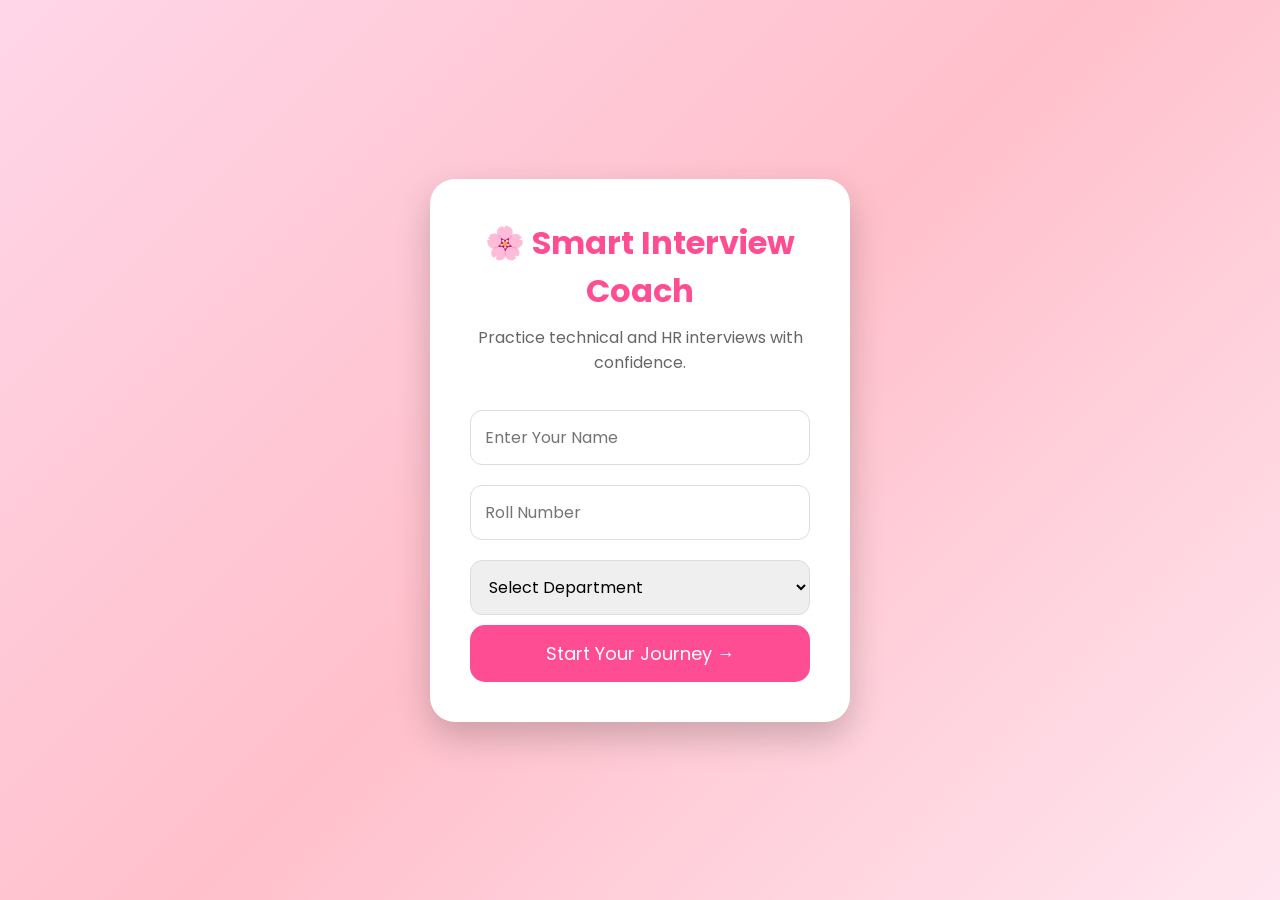
==== index.html @ 8d35fbb5 "updt2" ====
<!DOCTYPE html>
<html lang="en">
<head>
<meta charset="UTF-8">
<meta name="viewport" content="width=device-width, initial-scale=1.0">
<title>Smart Interview Coach</title>

<link rel="stylesheet" href="style.css">
<link rel="preconnect" href="https://fonts.googleapis.com">
<link href="https://fonts.googleapis.com/css2?family=Poppins:wght@300;400;600;700&display=swap" rel="stylesheet">
</head>

<body>

<div class="container">

<div class="card">

<h1>🌸 Smart Interview Coach</h1>

<p class="subtitle">
Practice technical and HR interviews with confidence.
</p>
<input type="text" id="username" placeholder="Enter Your Name">

<input type="text" id="roll" placeholder="Roll Number">

<select id="department">

<option>Select Department</option>

<option>AIML</option>

<option>CSE</option>

<option>ECE</option>

<option>EEE</option>

<option>IT</option>

</select>

<button onclick="startInterview()">
Start Your Journey →
</button>

</div>

</div>

<script src="script.js"></script>

</body>
</html>
---- style.css ----
*{
margin:0;
padding:0;
box-sizing:border-box;
font-family:'Poppins',sans-serif;
}

body{

background:linear-gradient(135deg,#ffd6e8,#ffc0cb,#ffe6f0);

height:100vh;

display:flex;

justify-content:center;

align-items:center;

}

.container{

width:100%;

display:flex;

justify-content:center;

}

.card{

background:white;

width:420px;

padding:40px;

border-radius:25px;

box-shadow:0 15px 35px rgba(0,0,0,.2);

text-align:center;

animation:fade .8s;

}

@keyframes fade{

from{

opacity:0;

transform:translateY(30px);

}

to{

opacity:1;

transform:translateY(0);

}

}

h1{

color:#ff4d94;

margin-bottom:10px;

}

.subtitle{

margin-bottom:25px;

color:#666;

}

input,select{

width:100%;

padding:14px;

margin:10px 0;

border-radius:12px;

border:1px solid #ddd;

font-size:16px;

}

button{

width:100%;

padding:15px;

background:#ff4d94;

border:none;

border-radius:15px;

font-size:18px;

color:white;

cursor:pointer;

transition:.3s;

}

button:hover{

background:#ff1a75;

transform:scale(1.03);

}
/* Dashboard */


.navbar{
    position:fixed;
    top:0;
    left:0;
    width:100%;
    height:70px;
    background:#ff4d94;
    display:flex;
    justify-content:space-between;
    align-items:center;
    padding:0 40px;
    box-sizing:border-box;
    z-index:1000;
    box-shadow:0 4px 15px rgba(0,0,0,.2);
}

.navbar h2{
    color:white;
    margin:0;
}

.navbar ul{
    display:flex;
    gap:25px;
    list-style:none;
    margin:0;
}

.navbar ul li a{
    color:white;
    text-decoration:none;
    font-weight:600;
    transition:.3s;
}

.navbar ul li a:hover{
    color:#ffe5f2;
}
.navbar ul{

display:flex;

gap:20px;

list-style:none;

}


.dashboard{
    margin-top:100px;
    padding:40px;
}

.cards{
    display:grid;
    grid-template-columns:repeat(4, 1fr);
    gap:20px;
    width:100%;
    max-width:1300px;
    margin:40px auto;
}

.card-box{
    background:white;
    padding:25px;
    border-radius:20px;
    text-align:center;
    box-shadow:0 8px 20px rgba(0, 0, 0, 0.15);
    width:100%;
}

.card-box:hover{

transform:translateY(-10px);

}

.card-box button{

margin-top:15px;

}

.interview-box{

width:700px;

margin:60px auto;

background:white;

padding:40px;

border-radius:25px;

box-shadow:0 10px 30px rgba(0,0,0,.15);

text-align:center;

}

#question{

font-size:24px;

margin-bottom:30px;

font-weight:bold;

color:#ff2f92;

}

.options{

display:grid;

gap:15px;

}

.option{

padding:18px;

font-size:18px;

border:none;

border-radius:15px;

background:#ffd6ec;

cursor:pointer;

transition:.3s;

}

.option:hover{

background:#ff4d94;

color:white;

}
.profile-card{
    width:450px;
    margin:120px auto;
    background:white;
    padding:40px;
    border-radius:20px;
    text-align:center;
    box-shadow:0 10px 30px rgba(0,0,0,.15);
}

.profile-card h1{
    color:#ff2f92;
}

.profile-card p{
    margin:15px 0;
    font-size:18px;
}
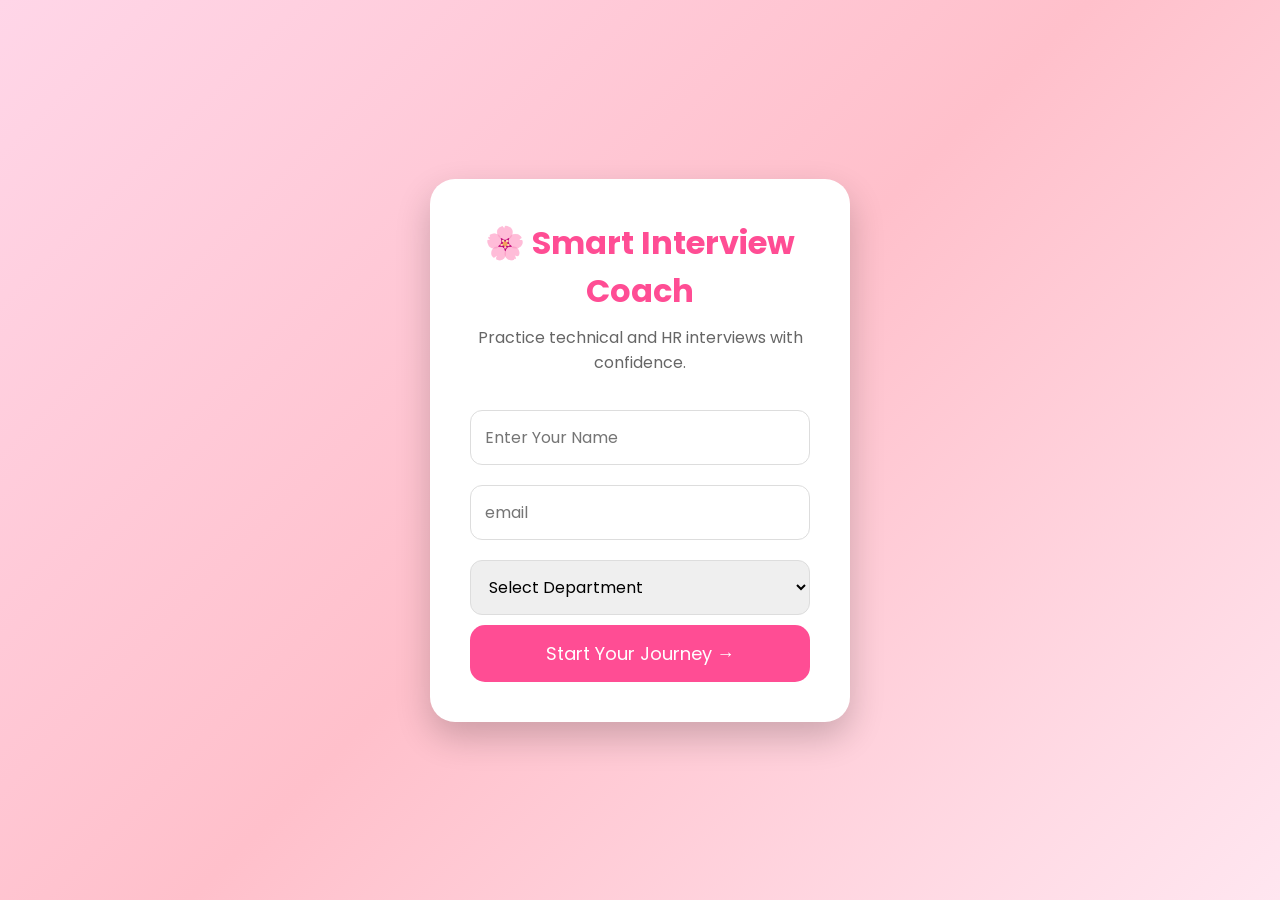
==== commit e0679ed3: "u" ====
--- a/index.html
+++ b/index.html
@@ -23,22 +23,14 @@
 </p>
 <input type="text" id="username" placeholder="Enter Your Name">
 
-<input type="text" id="roll" placeholder="Roll Number">
-
+<input type="text" id="email id" placeholder="email">
 <select id="department">
-
-<option>Select Department</option>
-
-<option>AIML</option>
-
-<option>CSE</option>
-
-<option>ECE</option>
-
-<option>EEE</option>
-
-<option>IT</option>
-
+    <option value="">Select Department</option>
+    <option value="AIML">AIML</option>
+    <option value="CSE">CSE</option>
+    <option value="ECE">ECE</option>
+    <option value="EEE">EEE</option>
+    <option value="IT">IT</option>
 </select>
 
 <button onclick="startInterview()">
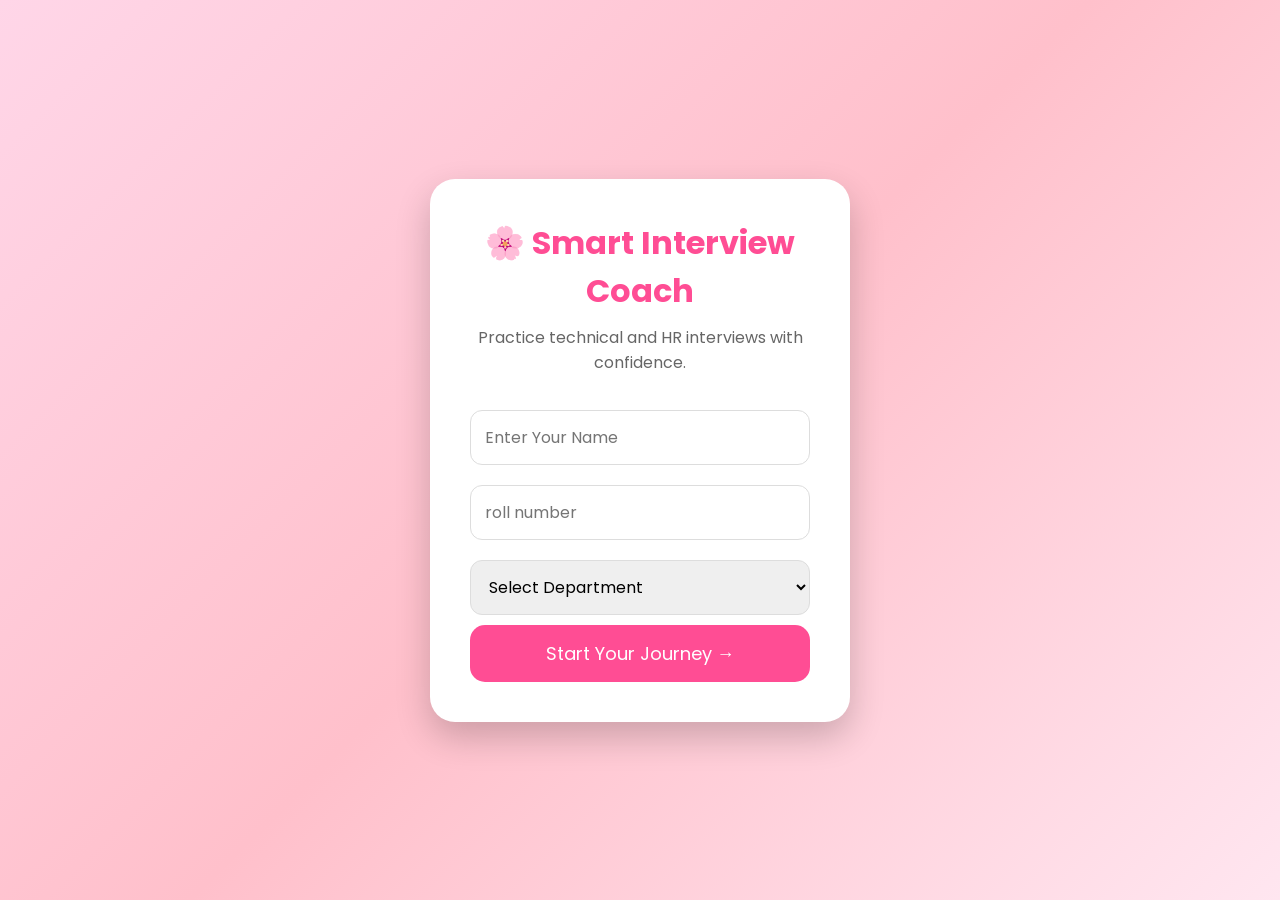
==== commit cc0264ad: "a" ====
--- a/index.html
+++ b/index.html
@@ -23,7 +23,7 @@
 </p>
 <input type="text" id="username" placeholder="Enter Your Name">
 
-<input type="text" id="email id" placeholder="email">
+<input type="text" id="roll" placeholder="roll number">
 <select id="department">
     <option value="">Select Department</option>
     <option value="AIML">AIML</option>
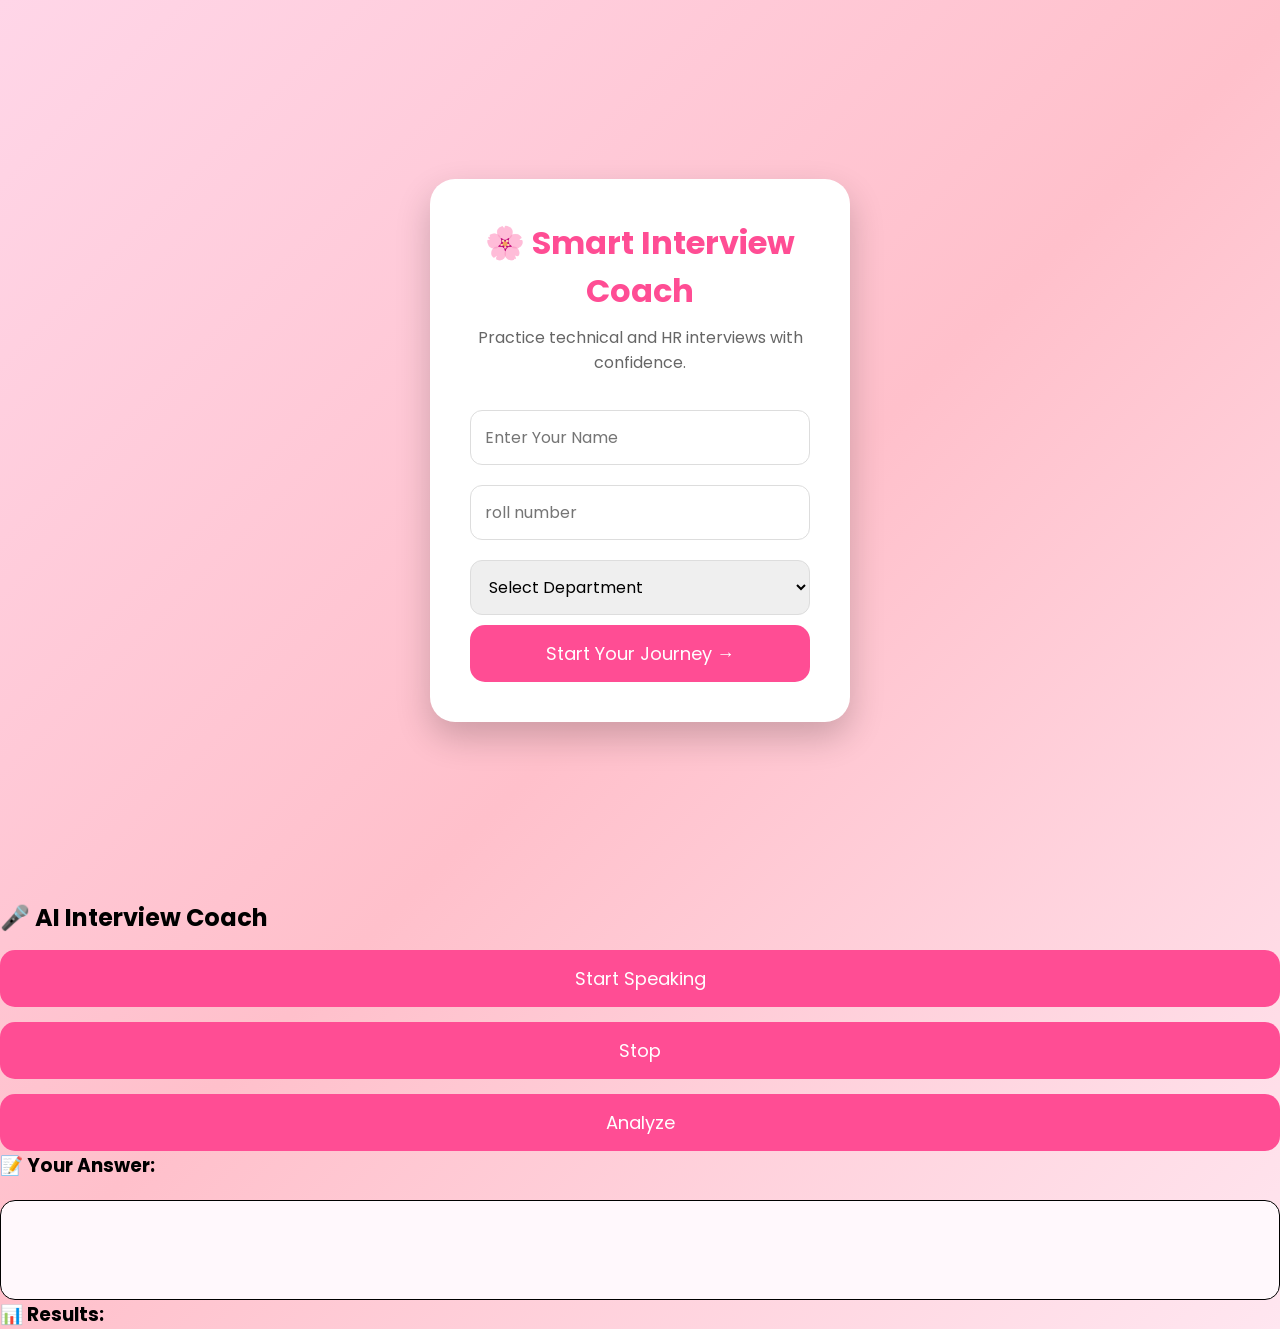
==== commit 98222c6c: "nnnnnn" ====
--- a/index.html
+++ b/index.html
@@ -44,4 +44,29 @@
 <script src="script.js"></script>
 
 </body>
+</html>
+<!DOCTYPE html>
+<html>
+<head>
+    <title>AI Interview Coach</title>
+</head>
+
+<body>
+
+<h2>🎤 AI Interview Coach</h2>
+
+<button id="startBtn">Start Speaking</button>
+<button id="stopBtn">Stop</button>
+<button id="analyzeBtn">Analyze</button>
+
+<h3>📝 Your Answer:</h3>
+<div id="transcript" style="border:1px solid black; padding:10px; min-height:100px;"></div>
+
+<h3>📊 Results:</h3>
+<div id="result"></div>
+
+<script src="speech.js"></script>
+<script src="analyzer.js"></script>
+
+</body>
 </html>
--- a/style.css
+++ b/style.css
@@ -4,29 +4,18 @@
 box-sizing:border-box;
 font-family:'Poppins',sans-serif;
 }
-
 body{
-
-background:linear-gradient(135deg,#ffd6e8,#ffc0cb,#ffe6f0);
-
-height:100vh;
-
-display:flex;
-
-justify-content:center;
-
-align-items:center;
-
+    margin:0;
+    background:linear-gradient(135deg,#ffd6e8,#ffc0cb,#ffe6f0);
+    font-family:'Poppins',sans-serif;
 }
 
 .container{
-
-width:100%;
-
-display:flex;
-
-justify-content:center;
-
+    width:100%;
+    min-height:100vh;
+    display:flex;
+    justify-content:center;
+    align-items:center;
 }
 
 .card{
@@ -295,4 +284,80 @@
 .profile-card p{
     margin:15px 0;
     font-size:18px;
-}+}
+/* Interview Page */
+
+.interview-page{
+
+    width:90%;
+    margin:100px auto;
+}
+
+.title{
+
+    text-align:center;
+    color:#ff2f92;
+    margin-bottom:20px;
+}
+
+#question{
+
+    text-align:center;
+    font-size:30px;
+    margin-bottom:40px;
+}
+
+.interview-layout{
+
+    display:flex;
+    gap:40px;
+}
+
+.left-panel{
+
+    flex:1;
+    background:white;
+    padding:30px;
+    border-radius:20px;
+    box-shadow:0 10px 25px rgba(0,0,0,.1);
+}
+
+.right-panel{
+
+    flex:2;
+    background:white;
+    padding:30px;
+    border-radius:20px;
+    box-shadow:0 10px 25px rgba(0,0,0,.1);
+}
+
+.left-panel ul{
+
+    margin-top:20px;
+    padding-left:20px;
+}
+
+.left-panel li{
+
+    margin-bottom:15px;
+    font-size:18px;
+}
+
+#transcript{
+
+    margin-top:20px;
+    min-height:180px;
+    border:2px solid #ffd6ec;
+    padding:20px;
+    border-radius:15px;
+    background:#fff8fc;
+    overflow-y:auto;
+}
+
+#startBtn,
+#stopBtn,
+#analyzeBtn{
+
+    margin-top:15px;
+    width:100%;
+}
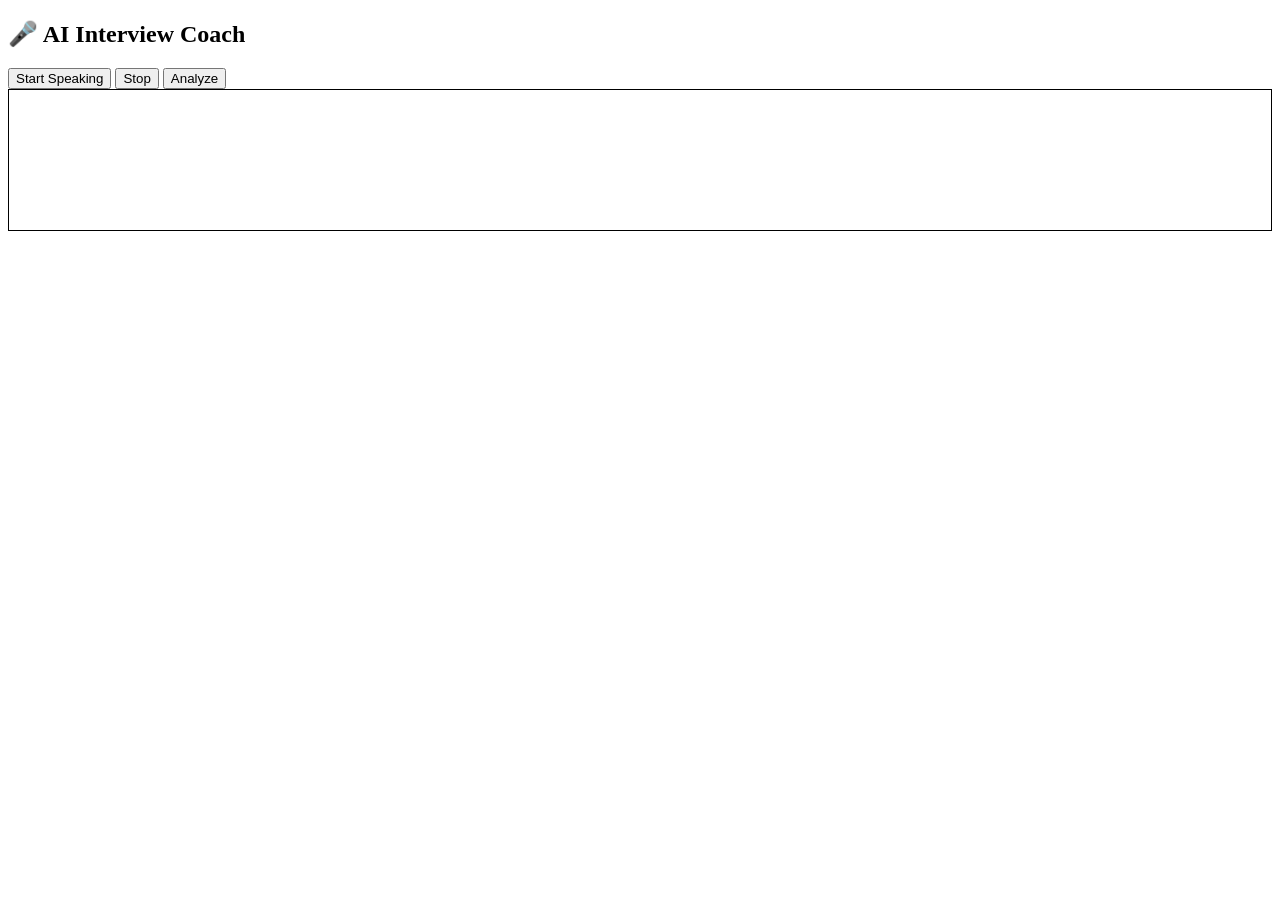
==== commit 9cdd306f: "start new" ====
--- a/index.html
+++ b/index.html
@@ -1,50 +1,4 @@
-<!DOCTYPE html>
-<html lang="en">
-<head>
-<meta charset="UTF-8">
-<meta name="viewport" content="width=device-width, initial-scale=1.0">
-<title>Smart Interview Coach</title>
 
-<link rel="stylesheet" href="style.css">
-<link rel="preconnect" href="https://fonts.googleapis.com">
-<link href="https://fonts.googleapis.com/css2?family=Poppins:wght@300;400;600;700&display=swap" rel="stylesheet">
-</head>
-
-<body>
-
-<div class="container">
-
-<div class="card">
-
-<h1>🌸 Smart Interview Coach</h1>
-
-<p class="subtitle">
-Practice technical and HR interviews with confidence.
-</p>
-<input type="text" id="username" placeholder="Enter Your Name">
-
-<input type="text" id="roll" placeholder="roll number">
-<select id="department">
-    <option value="">Select Department</option>
-    <option value="AIML">AIML</option>
-    <option value="CSE">CSE</option>
-    <option value="ECE">ECE</option>
-    <option value="EEE">EEE</option>
-    <option value="IT">IT</option>
-</select>
-
-<button onclick="startInterview()">
-Start Your Journey →
-</button>
-
-</div>
-
-</div>
-
-<script src="script.js"></script>
-
-</body>
-</html>
 <!DOCTYPE html>
 <html>
 <head>
@@ -59,12 +13,11 @@
 <button id="stopBtn">Stop</button>
 <button id="analyzeBtn">Analyze</button>
 
-<h3>📝 Your Answer:</h3>
-<div id="transcript" style="border:1px solid black; padding:10px; min-height:100px;"></div>
+<div id="transcript" style="border:1px solid black; min-height:120px; padding:10px;"></div>
 
-<h3>📊 Results:</h3>
 <div id="result"></div>
 
+<!-- IMPORTANT: scripts at bottom -->
 <script src="speech.js"></script>
 <script src="analyzer.js"></script>
 
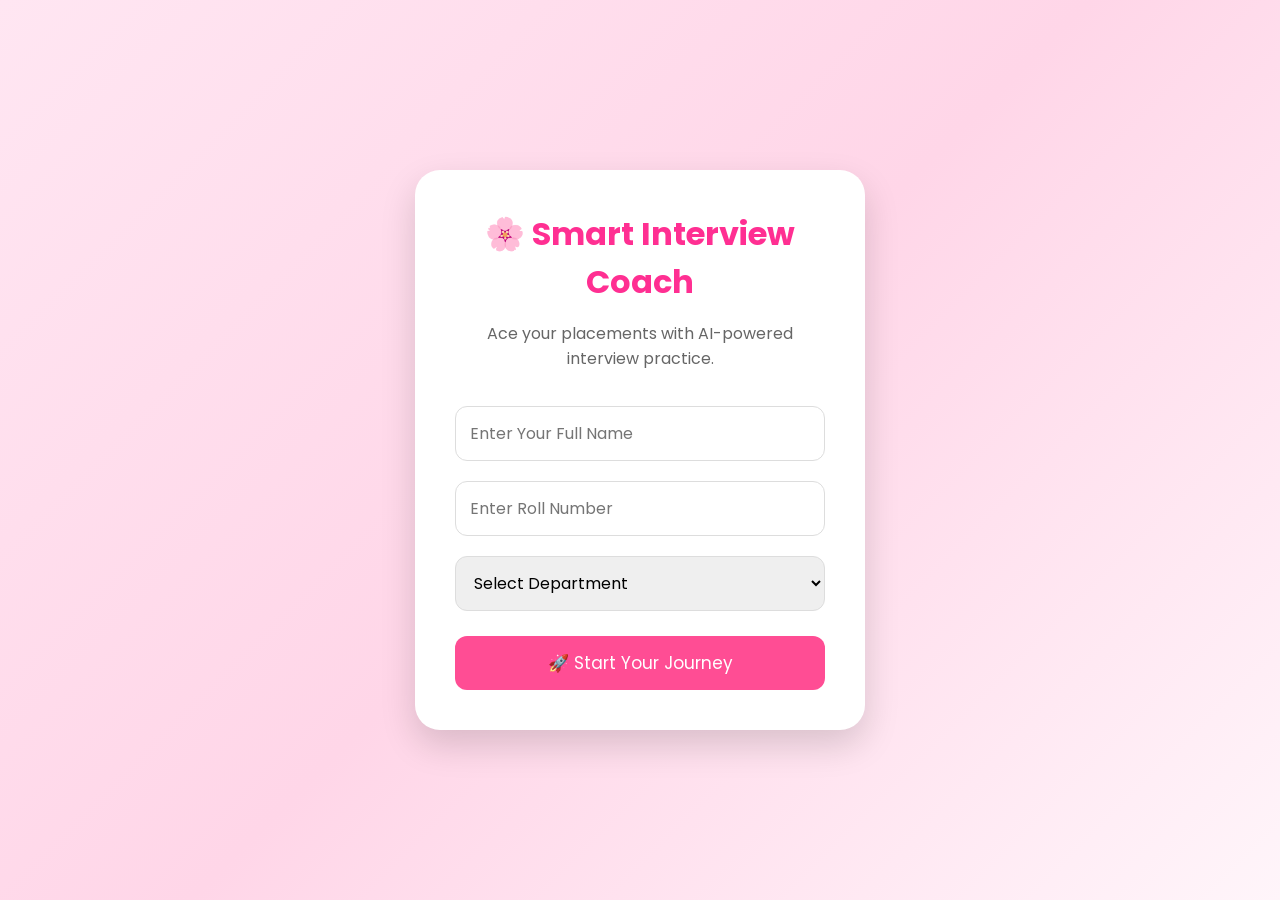
==== commit 8c4244f3: "brand new updates" ====
--- a/index.html
+++ b/index.html
@@ -1,25 +1,78 @@
+<!DOCTYPE html>
+<html lang="en">
 
-<!DOCTYPE html>
-<html>
 <head>
-    <title>AI Interview Coach</title>
+
+<meta charset="UTF-8">
+
+<meta name="viewport" content="width=device-width, initial-scale=1.0">
+
+<title>Smart Interview Coach</title>
+
+<link rel="stylesheet" href="style.css">
+
+<link rel="preconnect" href="https://fonts.googleapis.com">
+
+<link href="https://fonts.googleapis.com/css2?family=Poppins:wght@300;400;600;700&display=swap" rel="stylesheet">
+
 </head>
 
 <body>
 
-<h2>🎤 AI Interview Coach</h2>
+<div class="container">
 
-<button id="startBtn">Start Speaking</button>
-<button id="stopBtn">Stop</button>
-<button id="analyzeBtn">Analyze</button>
+<div class="card">
 
-<div id="transcript" style="border:1px solid black; min-height:120px; padding:10px;"></div>
+<h1>🌸 Smart Interview Coach</h1>
 
-<div id="result"></div>
+<p class="subtitle">
 
-<!-- IMPORTANT: scripts at bottom -->
-<script src="speech.js"></script>
-<script src="analyzer.js"></script>
+Ace your placements with AI-powered interview practice.
+
+</p>
+
+<input
+type="text"
+id="username"
+placeholder="Enter Your Full Name">
+
+<input
+type="text"
+id="roll"
+placeholder="Enter Roll Number">
+
+<select id="department">
+
+<option value="">Select Department</option>
+
+<option>AIML</option>
+
+<option>CSE</option>
+
+<option>ECE</option>
+
+<option>EEE</option>
+
+<option>IT</option>
+
+<option>MECH</option>
+
+<option>CIVIL</option>
+
+</select>
+
+<button onclick="startInterview()">
+
+🚀 Start Your Journey
+
+</button>
+
+</div>
+
+</div>
+
+<script src="script.js"></script>
 
 </body>
+
 </html>
--- a/style.css
+++ b/style.css
@@ -0,0 +1,333 @@
+/* ===============================
+   SMART INTERVIEW COACH
+   Version 2.0
+==================================*/
+
+*{
+margin:0;
+padding:0;
+box-sizing:border-box;
+font-family:'Poppins',sans-serif;
+}
+
+body{
+background:linear-gradient(135deg,#ffe6f2,#ffd6e8,#fff5fa);
+min-height:100vh;
+}
+
+/* NAVBAR */
+
+.navbar{
+width:100%;
+height:70px;
+background:#ff4d94;
+display:flex;
+justify-content:space-between;
+align-items:center;
+padding:0 40px;
+box-shadow:0 5px 20px rgba(0,0,0,.15);
+}
+
+.navbar h2{
+color:white;
+}
+
+.navbar ul{
+display:flex;
+list-style:none;
+gap:30px;
+}
+
+.navbar a{
+color:white;
+text-decoration:none;
+font-weight:600;
+}
+
+/* LOGIN */
+
+.container{
+display:flex;
+justify-content:center;
+align-items:center;
+min-height:100vh;
+}
+
+.card{
+background:white;
+width:450px;
+padding:40px;
+border-radius:25px;
+box-shadow:0 15px 35px rgba(0,0,0,.15);
+text-align:center;
+}
+
+.card h1{
+color:#ff2f92;
+margin-bottom:15px;
+}
+
+.subtitle{
+margin-bottom:25px;
+color:#666;
+}
+
+input,
+select{
+width:100%;
+padding:14px;
+margin:10px 0;
+border-radius:12px;
+border:1px solid #ddd;
+font-size:16px;
+}
+
+button{
+width:100%;
+padding:14px;
+margin-top:15px;
+border:none;
+border-radius:12px;
+background:#ff4d94;
+color:white;
+font-size:17px;
+cursor:pointer;
+transition:.3s;
+}
+
+button:hover{
+background:#ff2f92;
+transform:translateY(-2px);
+}
+
+/* DASHBOARD */
+
+.dashboard{
+width:90%;
+margin:40px auto;
+}
+
+.dashboard h1{
+text-align:center;
+color:#ff2f92;
+margin-top:30px;
+}
+
+.dashboard p{
+text-align:center;
+margin-top:10px;
+color:#666;
+}
+
+.cards{
+display:grid;
+grid-template-columns:repeat(auto-fit,minmax(250px,1fr));
+gap:25px;
+margin-top:40px;
+}
+
+.card-box{
+background:white;
+padding:25px;
+border-radius:20px;
+text-align:center;
+box-shadow:0 10px 25px rgba(0,0,0,.12);
+transition:.3s;
+}
+
+.card-box:hover{
+transform:translateY(-8px);
+}
+
+.card-box h2{
+color:#ff2f92;
+margin-bottom:15px;
+}
+
+.card-box p{
+margin-bottom:20px;
+}
+
+/* PROFILE */
+
+.profile-card{
+width:500px;
+margin:60px auto;
+background:white;
+padding:40px;
+border-radius:20px;
+box-shadow:0 10px 25px rgba(0,0,0,.12);
+}
+
+.profile-card h1{
+color:#ff2f92;
+margin-bottom:25px;
+text-align:center;
+}
+
+.profile-card p{
+font-size:18px;
+margin:15px 0;
+}
+
+/* INTERVIEW */
+
+.interview-page{
+width:90%;
+margin:40px auto;
+}
+
+.title{
+text-align:center;
+color:#ff2f92;
+margin-bottom:20px;
+}
+
+#question{
+text-align:center;
+font-size:28px;
+margin-bottom:30px;
+color:#ff2f92;
+}
+
+.interview-layout{
+display:grid;
+grid-template-columns:1fr 2fr;
+gap:30px;
+}
+
+.left-panel,
+.right-panel{
+background:white;
+padding:30px;
+border-radius:20px;
+box-shadow:0 10px 25px rgba(0,0,0,.12);
+}
+
+.left-panel h3,
+.right-panel h3{
+color:#ff2f92;
+margin-bottom:20px;
+}
+
+.left-panel ul{
+list-style:none;
+}
+
+.left-panel li{
+background:#ffe6f2;
+padding:12px;
+margin-bottom:12px;
+border-radius:10px;
+}
+
+#transcript{
+margin-top:20px;
+background:#fff8fc;
+border:2px solid #ffd6e8;
+border-radius:15px;
+min-height:220px;
+padding:20px;
+overflow:auto;
+line-height:1.6;
+}
+
+#startBtn,
+#stopBtn,
+#analyzeBtn{
+margin-top:15px;
+}
+#nextBtn{
+background:#7b2cbf;
+margin-top:15px;
+}
+
+#nextBtn:hover{
+background:#5a189a;
+}
+
+#analyzeBtn{
+background:#00b894;
+}
+
+#analyzeBtn:hover{
+background:#00997a;
+}
+
+#startBtn{
+background:#ff4d94;
+}
+
+#stopBtn{
+background:#ff7675;
+}
+
+.right-panel button{
+margin-bottom:12px;
+}
+
+#transcript{
+font-size:17px;
+line-height:1.8;
+}
+.report-card{
+
+margin-top:25px;
+
+background:white;
+
+padding:25px;
+
+border-radius:20px;
+
+box-shadow:0 10px 25px rgba(255,77,148,.25);
+
+border-left:8px solid #ff4d94;
+
+}
+
+.report-card h2{
+
+color:#ff2f92;
+
+margin-bottom:20px;
+
+}
+
+.report-card p{
+
+font-size:18px;
+
+margin:10px 0;
+
+}
+
+#suggestions{
+
+background:#fff5fa;
+
+padding:15px;
+
+border-radius:12px;
+
+margin-top:15px;
+
+line-height:1.7;
+
+}
+#grammar,
+#fillers{
+
+margin-top:15px;
+
+padding:15px;
+
+background:#fff5fa;
+
+border-radius:12px;
+
+line-height:1.8;
+
+font-size:17px;
+
+}
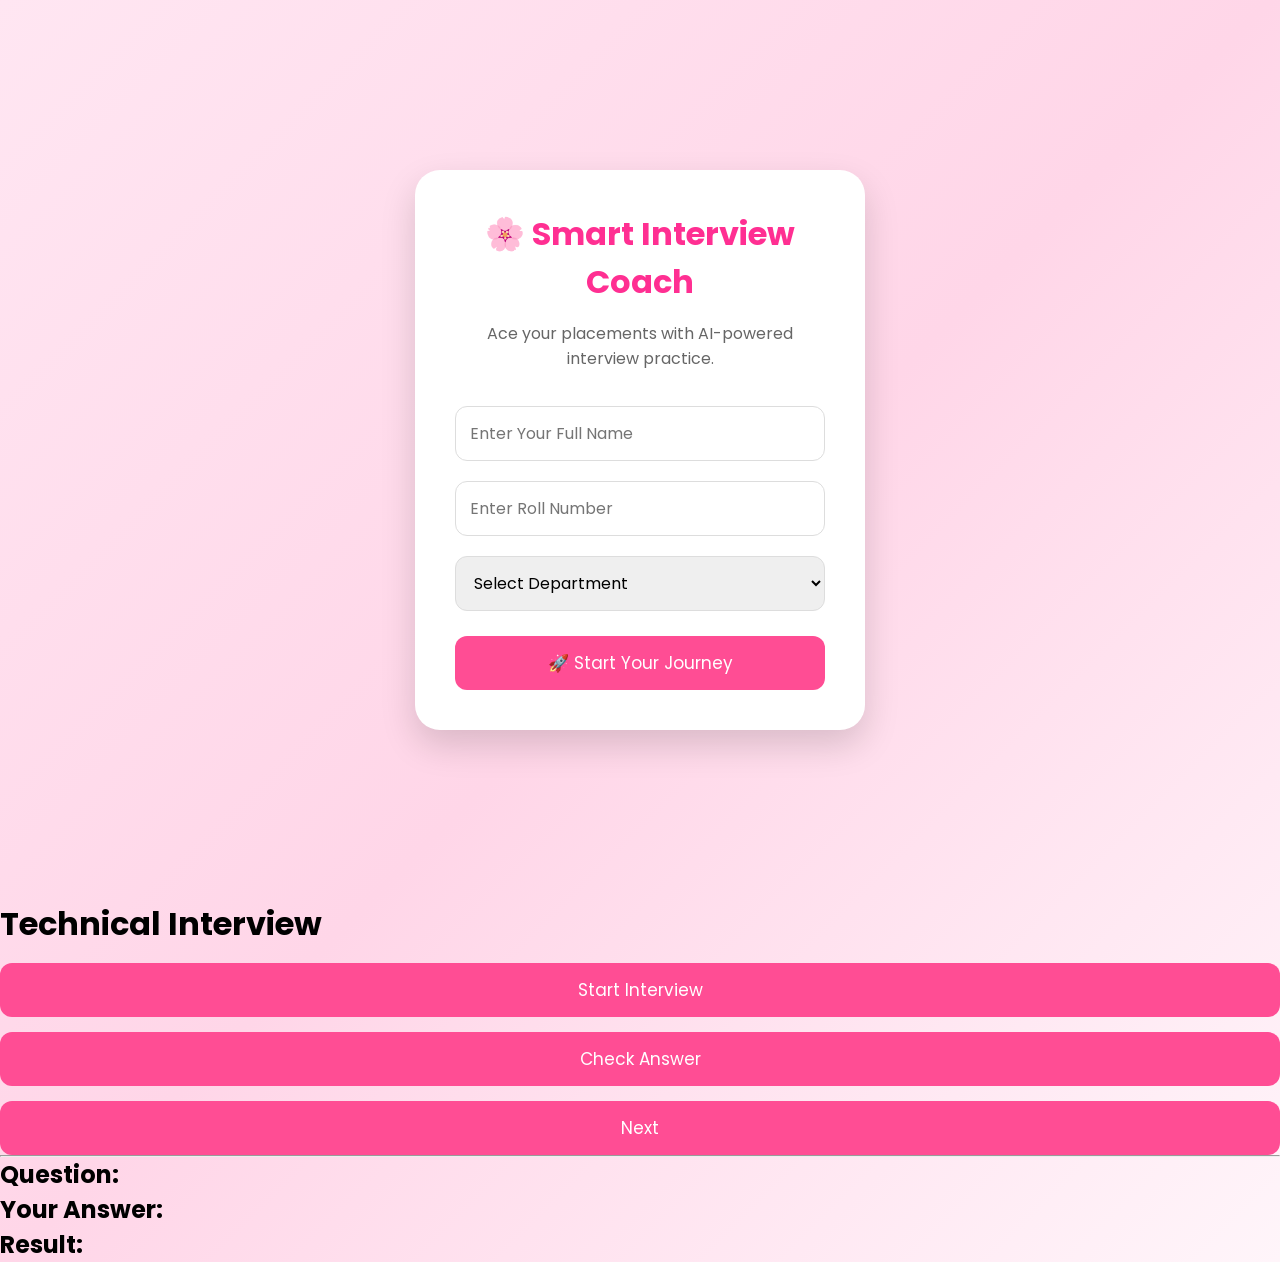
==== commit b2e6ad59: "hhhh" ====
--- a/index.html
+++ b/index.html
@@ -75,4 +75,34 @@
 
 </body>
 
+</html>
+<!DOCTYPE html>
+<html>
+<head>
+    <title>Smart Interview - Technical</title>
+</head>
+
+<body>
+
+<h1>Technical Interview</h1>
+
+<button onclick="startTechnicalInterview()">Start Interview</button>
+<button onclick="checkTechAnswer()">Check Answer</button>
+<button onclick="nextTechQuestion()">Next</button>
+
+<hr>
+
+<h2>Question:</h2>
+<div id="questionBox"></div>
+
+<h2>Your Answer:</h2>
+<div id="answerBox"></div>
+
+<h2>Result:</h2>
+<div id="feedbackBox"></div>
+
+<script src="speech.js"></script>
+<script src="technical-interview.js"></script>
+
+</body>
 </html>
